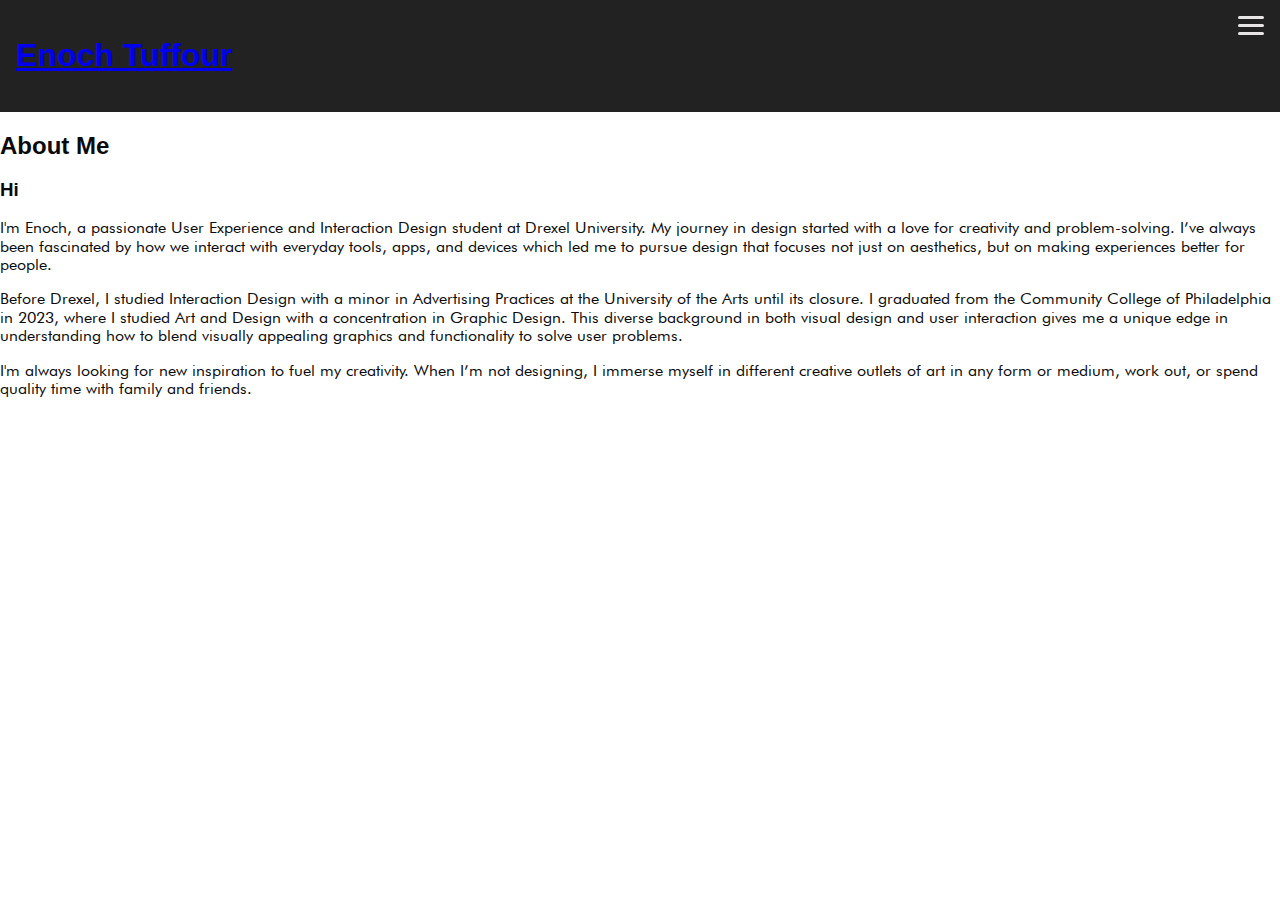
==== about.html @ 8e799fa3 "typography" ====
<!DOCTYPE html>
<html lang="en">
<head>
    <meta charset="UTF-8">
    <meta name="viewport" content="width=device-width, initial-scale=1.0">
    <title>Enoch's Design Portfolio</title>
    <link rel="stylesheet" href="css/normalize.css" />
    <link rel="stylesheet" href="css/screen.css" />
</head>
<body>
     
   <!-- header-->
   <header>
    <h1> <a href="index.html"> Enoch Tuffour </a> </h1>

    <input type="checkbox" id="nav-toggle" class="nav-toggle" hidden />
  <label for="nav-toggle" class="nav-toggle-label">
    <span></span>
    <span></span>
    <span></span>
  </label>

  
  <nav>
    <ul>
      <li> <a href="index.html"> work </a> </li>
        <li> <a href="playground.html"> playground </a> </li>
        <li> <a href="about.html"> about </a></li>
        <li> <a href="#contact"> contact </a></li>
    </ul>
  </nav>
</header>

    <h2> About Me </h2>
    <h3> Hi</h3>
    <p>
        I'm Enoch, a passionate User Experience and Interaction Design student at Drexel University.
        My journey in design started with a love for creativity and problem-solving. 
        I’ve always been fascinated by how we interact with everyday tools, apps, 
        and devices which led me to pursue design that focuses not just on aesthetics, 
        but on making experiences better for people.
    </p>
    <p>
        Before Drexel, I studied Interaction Design with a minor in Advertising Practices at 
        the University of the Arts until its closure. I graduated from the Community College 
        of Philadelphia in 2023, where I studied Art and Design with a concentration in Graphic Design. 
        This diverse background in both visual design and user interaction gives me a unique 
        edge in understanding how to blend visually appealing graphics and 
        functionality to solve user problems.
    </p>
    <p>
        I'm always looking for new inspiration to fuel my creativity. 
        When I’m not designing, I immerse myself in different creative outlets of art 
        in any form or medium, work out, or spend quality time with family and friends.
    </p>
    
</body>
</html>
---- css/screen.css ----
@font-face {
    font-family: 'futura';
    src: url(../fonts/futura/FuturaBook.ttf);
    font-style: normal;
    font-display: swap;
    font-weight: 100 900;
}


@font-face {
    font-family: 'futurabold';
    src: url(../fonts/futura/futur.ttf);
    font-style: normal;
    font-display: swap; 
    font-weight: 100 900;
    }



html{
    --red: #A72608;
    --white: #E7E5E5;
    --blue-gray: #767b91;
    --light-gray: #EBEBEB;
    --beige: #D9D2C5;
    --gray-black: #222222;
    --black: #0a0a0a;


    --color-background: var(--white);
    color: var(--black);

    --font: 'futura', Arial, sans-serif; 
    --bold: 'futurabold', arial, sans-serif; 
}

body {
    color: var(--black);
    font-family: var(--font);

    .body {
        padding: 20px;
    }

    h1, h2, h3, h4{
        font-family: var(--bold);
      }
  }

  

#work {
    padding: 20px;
}

* {
    box-sizing: border-box;
} 

img {
    /* height: auto;
    width: 100%; */
    filter: drop-shadow(0 8px 16px rgba (0,0,0, 0.6));
}




header {
    background-color: var(--gray-black); 
    color: var(--white);
    padding: 1rem;
    position: relative;
  
    label {
      cursor: pointer;
      height: 1.25rem;
      position: fixed;
      right: 1rem;
      top: 1rem;
      width: 1.625rem;
      z-index: 1001;
  
      span {
        background-color: var(--white);
        border-radius: 2px;
        display: block;
        height: 3px;
        position: absolute;
        width: 100%;
  
        transform-origin: left;
  
        &:nth-child(1) {
          top: 0;
        }
  
        &:nth-child(2) {
          top: 0.5rem;
        }
  
        &:nth-child(3) {
          top: 1rem;
        }
      }
    }
  }

/* nav */
nav {
    background: var(--gray-black);
    height: 100vh;
    width: 18.75rem;
    position: fixed;
    right: -300px;
    top: 0;
    z-index: 1000;
  
    ul {
      list-style: none;
      margin: 0;
      padding: 2rem;
  
      li {
        margin-bottom: 1rem;
  
        a {
          color: var(--white);
          font-family: var(--bold);
          text-decoration: none;
        }
      }
    }
  
    
  }
  
  /* Show nav when checkbox is checked */
  .nav-toggle:checked ~ nav {
    right: 0;
  }
  
  .nav-toggle:checked ~ .nav-toggle-label span:nth-child(1) {
    transform: rotate(45deg);
    top: -2px; /* Fix */
  }
  
  .nav-toggle:checked ~ .nav-toggle-label span:nth-child(2) {
    opacity: 0;
  }
  
  .nav-toggle:checked ~ .nav-toggle-label span:nth-child(3) {
    transform: rotate(-45deg);
  }



    main {
        margin-top: 20px;
      }


    .project {
        background-color: var(--light-gray);
        margin: 15px;
        padding: 20px;
        border-radius: 8px;
        box-shadow : 0 2px 4px rgba(0, 0, 0, 0.2);
     }

    #intro {
        background: rgb(118,123,145);
        background: radial-gradient(circle, rgba(118,123,145,1) 0%, rgba(231,229,229,0.55) 100%);
        text-align: center;
        padding: 20px;
    }

    /*.project img {
        width: 100%;
        height: auto;
        border-radius: 5px;
        margin-bottom: 5px;
    } */
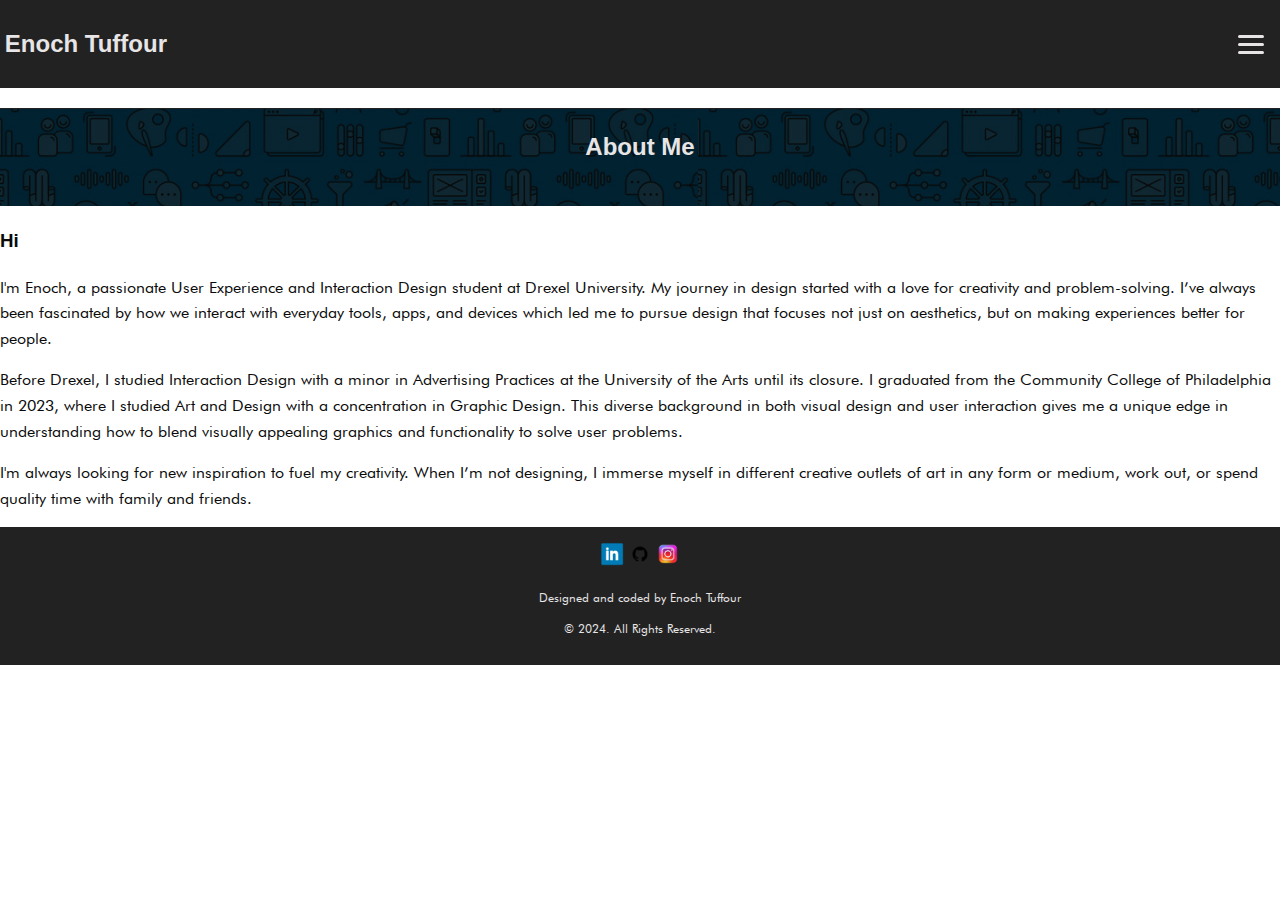
==== commit 8956a718: "footer" ====
--- a/about.html
+++ b/about.html
@@ -11,7 +11,7 @@
      
    <!-- header-->
    <header>
-    <h1> <a href="index.html"> Enoch Tuffour </a> </h1>
+    <h2> <a href="index.html"> Enoch Tuffour </a> </h2>
 
     <input type="checkbox" id="nav-toggle" class="nav-toggle" hidden />
   <label for="nav-toggle" class="nav-toggle-label">
@@ -31,7 +31,7 @@
   </nav>
 </header>
 
-    <h2> About Me </h2>
+    <h2 class="intro"> About Me </h2>
     <h3> Hi</h3>
     <p>
         I'm Enoch, a passionate User Experience and Interaction Design student at Drexel University.
@@ -53,6 +53,25 @@
         When I’m not designing, I immerse myself in different creative outlets of art 
         in any form or medium, work out, or spend quality time with family and friends.
     </p>
+
+
+    <footer class="footer"> 
+      <div class="social">
+        <a href="www.linkedin.com/in/enoch-tuffour" target="_blank" aria-label="linkedin">
+          <img src="media/icons/linkedin.png" alt="LinkedIn">
+        </a>
+
+        <a href="https://github.com/steezytuff" target="_blank" aria-label="github">
+          <img src="media/icons/github.png" alt="github">
+        </a>
+        <a href="www.instagram.com/tuff4_designs" target="_blank" aria-label="instagram">
+          <img src="media/icons/ig.png" alt="instagram">
+        </a>
+      </div>
+      <p> Designed and coded by Enoch Tuffour</p>
+      <p>&copy; 2024. All Rights Reserved.</p>
+
+    </footer>
     
 </body>
 </html>--- a/css/screen.css
+++ b/css/screen.css
@@ -37,6 +37,7 @@
 body {
     color: var(--black);
     font-family: var(--font);
+    line-height: 1.6;
 
     .body {
         padding: 20px;
@@ -47,7 +48,10 @@
       }
   }
 
-  
+  a {
+    text-decoration: none;
+    color: var(--black);
+  }
 
 #work {
     padding: 20px;
@@ -67,73 +71,74 @@
 
 
 header {
-    background-color: var(--gray-black); 
+  background: var(--gray-black);
+  color: var(--white);
+  padding: 0.3rem;
+  position: relative;
+
+  a {
     color: var(--white);
-    padding: 1rem;
-    position: relative;
-  
-    label {
-      cursor: pointer;
-      height: 1.25rem;
-      position: fixed;
-      right: 1rem;
-      top: 1rem;
-      width: 1.625rem;
-      z-index: 1001;
-  
-      span {
-        background-color: var(--white);
-        border-radius: 2px;
-        display: block;
-        height: 3px;
-        position: absolute;
-        width: 100%;
-  
-        transform-origin: left;
-  
-        &:nth-child(1) {
-          top: 0;
-        }
-  
-        &:nth-child(2) {
-          top: 0.5rem;
-        }
-  
-        &:nth-child(3) {
-          top: 1rem;
-        }
-      }
-    }
-  }
+  }
+  
+  label {
+    cursor: pointer;
+    height: 1.25rem;
+    position: fixed;
+    right: 1rem;
+    top: 2.2rem;
+    width: 1.625rem;
+    z-index: 1001;
+  
+    span {
+      background-color: var(--white);
+      border-radius: 2px;
+      display: block;
+      height: 3px;
+      position: absolute;
+      width: 100%;
+      transform-origin: left;
+  
+      &:nth-child(1) {
+        top: 0;
+      }
+  
+      &:nth-child(2) {
+        top: 0.5rem;
+      }
+  
+      &:nth-child(3) {
+        top: 1rem;
+      }
+    }
+  }
+}
 
 /* nav */
 nav {
-    background: var(--gray-black);
-    height: 100vh;
-    width: 18.75rem;
-    position: fixed;
-    right: -300px;
-    top: 0;
-    z-index: 1000;
-  
-    ul {
-      list-style: none;
-      margin: 0;
-      padding: 2rem;
-  
-      li {
-        margin-bottom: 1rem;
-  
-        a {
-          color: var(--white);
-          font-family: var(--bold);
-          text-decoration: none;
-        }
-      }
-    }
-  
-    
-  }
+  background: var(--gray-black);
+  height: 100vh;
+  width: 18.75rem;
+  position: fixed;
+  right: -300px;
+  top: 0;
+  z-index: 1000;
+  
+  ul {
+    list-style: none;
+    margin: 0;
+    padding: 2rem;
+  
+    li {
+       margin-bottom: 1rem;
+  
+      a {
+        color: var(--white);
+        font-family: var(--bold);
+        text-decoration: none;
+      }
+    }
+  }
+}
   
   /* Show nav when checkbox is checked */
   .nav-toggle:checked ~ nav {
@@ -155,11 +160,9 @@
 
 
 
-    main {
-        margin-top: 20px;
-      }
-
-
+
+
+    
     .project {
         background-color: var(--light-gray);
         margin: 15px;
@@ -168,19 +171,58 @@
         box-shadow : 0 2px 4px rgba(0, 0, 0, 0.2);
      }
 
-    #intro {
-        background: rgb(118,123,145);
-        background: radial-gradient(circle, rgba(118,123,145,1) 0%, rgba(231,229,229,0.55) 100%);
+    .intro {
         text-align: center;
+        color: var(--white);
+        background-image: url("../media/introbg\ copy.jpg");
         padding: 20px;
-    }
-
-    /*.project img {
-        width: 100%;
-        height: auto;
-        border-radius: 5px;
-        margin-bottom: 5px;
-    } */
-
-
-
+        padding-bottom: 40px;
+
+        .cta {
+          text-decoration: none;
+          color: var(--white);
+          background: var(--red);
+          padding: 15px;
+          border-radius: 15px;
+        }
+    }
+
+    
+
+
+    /* Footer  */
+footer {
+
+  background-color: var(--gray-black);
+  color: var(--white);
+  text-align: center;
+  padding: 15px;
+  font-size: 12px;
+
+  .social {
+    margin-bottom: 1rem;
+  
+    .social a {
+      display: inline-block;
+      margin: 0 0.5rem;
+      transition: transform 0.3s ease;
+    }
+  
+    a:hover {
+      transform: scale(1.1);
+    }
+  
+    img {
+      width: 24px;
+      height: 24px;
+    }
+  }
+}
+
+
+
+
+    
+
+
+
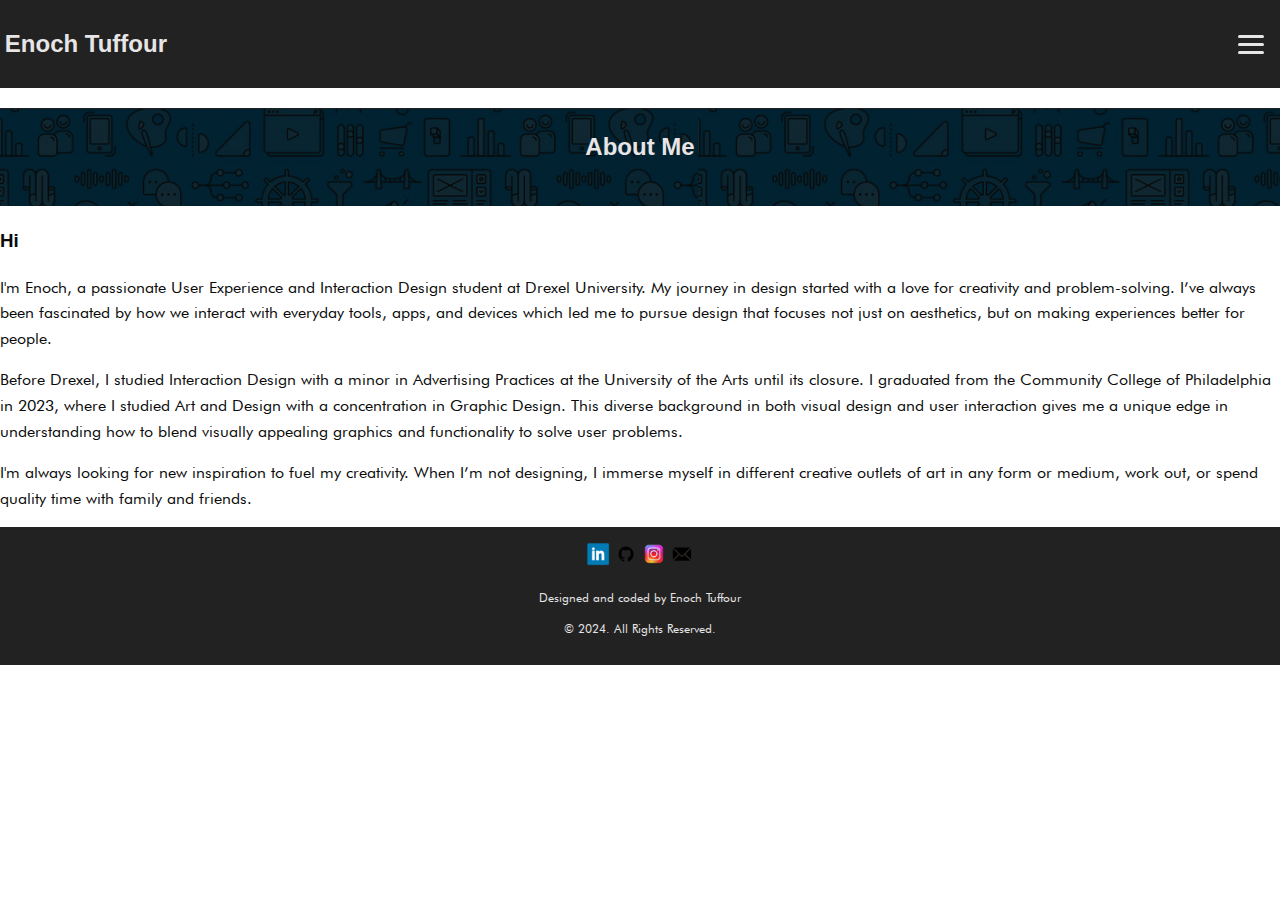
==== commit e3b94cbf: "minor changes" ====
--- a/about.html
+++ b/about.html
@@ -54,6 +54,8 @@
         in any form or medium, work out, or spend quality time with family and friends.
     </p>
 
+    
+
 
     <footer class="footer"> 
       <div class="social">
@@ -64,9 +66,15 @@
         <a href="https://github.com/steezytuff" target="_blank" aria-label="github">
           <img src="media/icons/github.png" alt="github">
         </a>
+
         <a href="www.instagram.com/tuff4_designs" target="_blank" aria-label="instagram">
           <img src="media/icons/ig.png" alt="instagram">
         </a>
+
+        <a href="mailto:et556@drexel.com" target="_blank" aria-label="email">
+          <img src="media/icons/email.png" alt="email">
+        </a>
+
       </div>
       <p> Designed and coded by Enoch Tuffour</p>
       <p>&copy; 2024. All Rights Reserved.</p>
--- a/css/screen.css
+++ b/css/screen.css
@@ -21,6 +21,7 @@
     --red: #A72608;
     --white: #E7E5E5;
     --blue-gray: #767b91;
+    --blue: #0e1afb;
     --light-gray: #EBEBEB;
     --beige: #D9D2C5;
     --gray-black: #222222;
@@ -169,7 +170,22 @@
         padding: 20px;
         border-radius: 8px;
         box-shadow : 0 2px 4px rgba(0, 0, 0, 0.2);
+
+        a {
+          color: var(--blue);
+          font-family: var(--bold);
+        }
+
+        a:hover {
+          text-decoration: underline;
+        }
+
      }
+
+     .project:hover {
+      box-shadow: 0 6px 10px rgba(0, 0, 0, 0.4);
+    }
+
 
     .intro {
         text-align: center;
@@ -184,6 +200,11 @@
           background: var(--red);
           padding: 15px;
           border-radius: 15px;
+
+        }
+
+        .cta:hover {
+          background: var(--blue-gray);
         }
     }
 
@@ -202,11 +223,6 @@
   .social {
     margin-bottom: 1rem;
   
-    .social a {
-      display: inline-block;
-      margin: 0 0.5rem;
-      transition: transform 0.3s ease;
-    }
   
     a:hover {
       transform: scale(1.1);
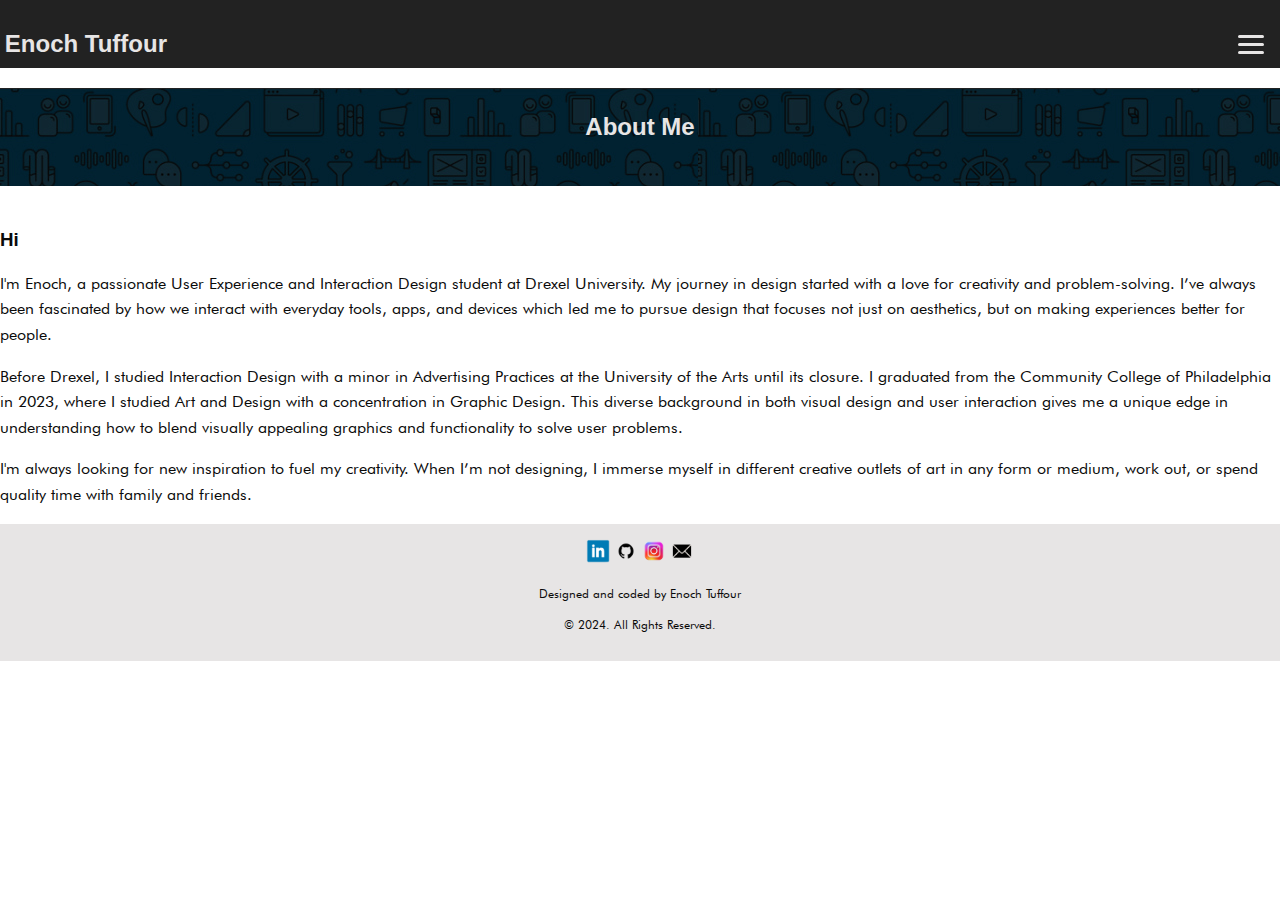
==== commit 06bdf74a: "extra pages" ====
--- a/about.html
+++ b/about.html
@@ -26,7 +26,6 @@
       <li> <a href="index.html"> work </a> </li>
         <li> <a href="playground.html"> playground </a> </li>
         <li> <a href="about.html"> about </a></li>
-        <li> <a href="#contact"> contact </a></li>
     </ul>
   </nav>
 </header>
--- a/css/screen.css
+++ b/css/screen.css
@@ -46,7 +46,14 @@
 
     h1, h2, h3, h4{
         font-family: var(--bold);
-      }
+        margin-bottom: 0px;
+      }
+
+      h3{
+        padding-top: 20px;
+        padding-bottom: 0px;
+      }
+    
   }
 
   a {
@@ -63,8 +70,8 @@
 } 
 
 img {
-    /* height: auto;
-    width: 100%; */
+    height: auto;
+    width: 100%;
     filter: drop-shadow(0 8px 16px rgba (0,0,0, 0.6));
 }
 
@@ -167,6 +174,7 @@
     .project {
         background-color: var(--light-gray);
         margin: 15px;
+        margin-top: 5px;
         padding: 20px;
         border-radius: 8px;
         box-shadow : 0 2px 4px rgba(0, 0, 0, 0.2);
@@ -208,14 +216,42 @@
         }
     }
 
-    
+
+    /* Case study */
+    .title {
+      text-align: center;
+      background: linear-gradient(to right, var(--red), var(--blue));
+      color: white;
+      padding: 20px;
+      border-radius: 10px;
+      margin-bottom: 10px;
+    }
+
+
+    /* media */
+    .gallery {
+      display: grid;
+      grid-template-columns: 1fr;
+      gap: 10px;
+      padding: 20px;
+
+      .photo {
+        position: relative;
+        border-radius: 10px;
+        box-shadow: 0 4px 6px rgba(0, 0, 0, 0.1);
+        background: var(--white); 
+        text-align: center;
+        font-size: 12px;
+    }
+
+  }
 
 
     /* Footer  */
 footer {
 
-  background-color: var(--gray-black);
-  color: var(--white);
+  background-color: var(--white);
+  color: var(--black);
   text-align: center;
   padding: 15px;
   font-size: 12px;
@@ -234,11 +270,4 @@
     }
   }
 }
-
-
-
-
-    
-
-
-
+    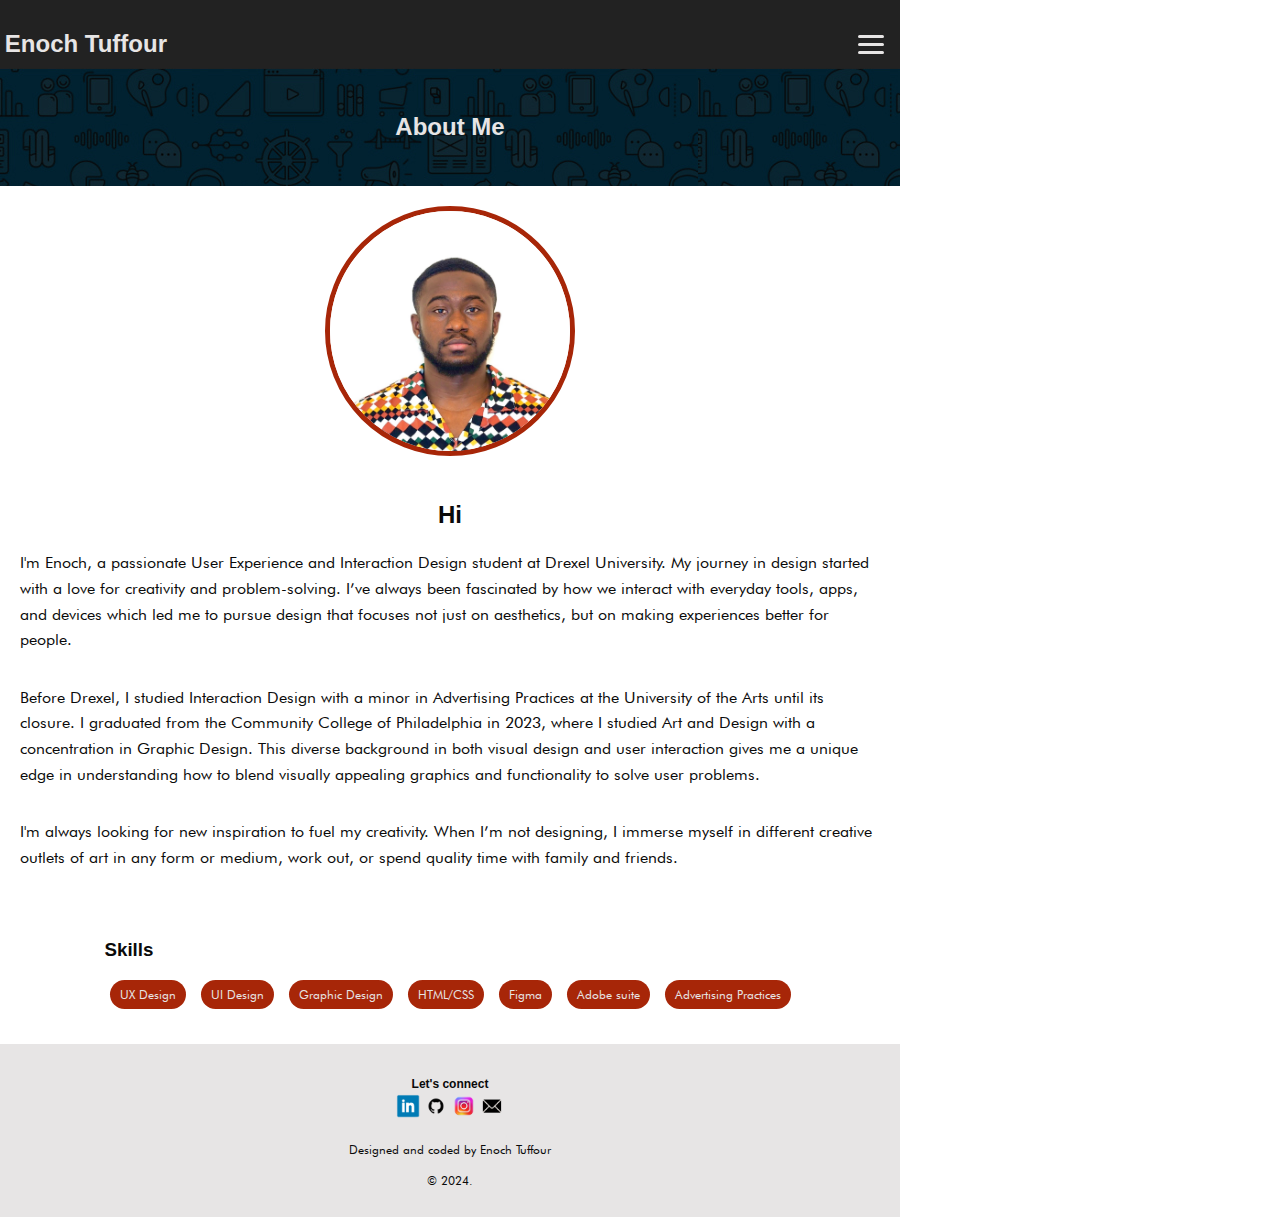
==== commit dd878f6a: "fix repository" ====
--- a/about.html
+++ b/about.html
@@ -30,33 +30,60 @@
   </nav>
 </header>
 
-    <h2 class="intro"> About Me </h2>
-    <h3> Hi</h3>
-    <p>
-        I'm Enoch, a passionate User Experience and Interaction Design student at Drexel University.
-        My journey in design started with a love for creativity and problem-solving. 
-        I’ve always been fascinated by how we interact with everyday tools, apps, 
-        and devices which led me to pursue design that focuses not just on aesthetics, 
-        but on making experiences better for people.
-    </p>
-    <p>
-        Before Drexel, I studied Interaction Design with a minor in Advertising Practices at 
-        the University of the Arts until its closure. I graduated from the Community College 
-        of Philadelphia in 2023, where I studied Art and Design with a concentration in Graphic Design. 
-        This diverse background in both visual design and user interaction gives me a unique 
-        edge in understanding how to blend visually appealing graphics and 
-        functionality to solve user problems.
-    </p>
-    <p>
-        I'm always looking for new inspiration to fuel my creativity. 
-        When I’m not designing, I immerse myself in different creative outlets of art 
-        in any form or medium, work out, or spend quality time with family and friends.
-    </p>
+    <div class="intro">
+      <h2> About Me </h2>
+    </div>
+
+  
+
+
+<!--body-->
+    <section class="about">
+
+      <!--photo-->
+    <div class="photo">
+      <img src="media/c09a683b-9c02-439f-9d4b-3b7e2c0aeb9a (1).jpg" alt="profile photo">
+      </div> 
+
+      <h2> Hi</h2>
+      <p>
+          I'm Enoch, a passionate User Experience and Interaction Design student at Drexel University.
+          My journey in design started with a love for creativity and problem-solving. 
+          I’ve always been fascinated by how we interact with everyday tools, apps, 
+          and devices which led me to pursue design that focuses not just on aesthetics, 
+          but on making experiences better for people.
+      </p>
+      <p>
+          Before Drexel, I studied Interaction Design with a minor in Advertising Practices at 
+          the University of the Arts until its closure. I graduated from the Community College 
+          of Philadelphia in 2023, where I studied Art and Design with a concentration in Graphic Design. 
+          This diverse background in both visual design and user interaction gives me a unique 
+          edge in understanding how to blend visually appealing graphics and 
+          functionality to solve user problems.
+      </p>
+      <p>
+          I'm always looking for new inspiration to fuel my creativity. 
+          When I’m not designing, I immerse myself in different creative outlets of art 
+          in any form or medium, work out, or spend quality time with family and friends.
+      </p>
+
+      <div class="skills">
+        <h3>Skills</h3>
+        <span>UX Design</span>
+        <span>UI Design</span>
+        <span>Graphic Design</span>
+        <span>HTML/CSS</span>
+        <span>Figma</span>
+        <span>Adobe suite</span>
+        <span>Advertising Practices</span>
+    </div>
+    </section>
 
     
 
 
     <footer class="footer"> 
+      <h4>Let's connect </h4>
       <div class="social">
         <a href="www.linkedin.com/in/enoch-tuffour" target="_blank" aria-label="linkedin">
           <img src="media/icons/linkedin.png" alt="LinkedIn">
@@ -76,7 +103,7 @@
 
       </div>
       <p> Designed and coded by Enoch Tuffour</p>
-      <p>&copy; 2024. All Rights Reserved.</p>
+      <p>&copy; 2024.</p>
 
     </footer>
     
--- a/css/screen.css
+++ b/css/screen.css
@@ -35,49 +35,10 @@
     --bold: 'futurabold', arial, sans-serif; 
 }
 
-body {
-    color: var(--black);
-    font-family: var(--font);
-    line-height: 1.6;
-
-    .body {
-        padding: 20px;
-    }
-
-    h1, h2, h3, h4{
-        font-family: var(--bold);
-        margin-bottom: 0px;
-      }
-
-      h3{
-        padding-top: 20px;
-        padding-bottom: 0px;
-      }
-    
-  }
-
-  a {
-    text-decoration: none;
-    color: var(--black);
-  }
-
-#work {
-    padding: 20px;
-}
-
-* {
-    box-sizing: border-box;
-} 
-
-img {
-    height: auto;
-    width: 100%;
-    filter: drop-shadow(0 8px 16px rgba (0,0,0, 0.6));
-}
-
-
-
-
+
+
+
+/* header*/
 header {
   background: var(--gray-black);
   color: var(--white);
@@ -91,7 +52,7 @@
   label {
     cursor: pointer;
     height: 1.25rem;
-    position: fixed;
+    position: absolute;
     right: 1rem;
     top: 2.2rem;
     width: 1.625rem;
@@ -124,7 +85,8 @@
 /* nav */
 nav {
   background: var(--gray-black);
-  height: 100vh;
+  border-bottom-left-radius: 8px;
+  border-bottom-right-radius: 8px;
   width: 18.75rem;
   position: fixed;
   right: -300px;
@@ -148,108 +110,193 @@
   }
 }
   
-  /* Show nav when checkbox is checked */
-  .nav-toggle:checked ~ nav {
-    right: 0;
-  }
-  
-  .nav-toggle:checked ~ .nav-toggle-label span:nth-child(1) {
-    transform: rotate(45deg);
-    top: -2px; /* Fix */
-  }
-  
-  .nav-toggle:checked ~ .nav-toggle-label span:nth-child(2) {
-    opacity: 0;
-  }
-  
-  .nav-toggle:checked ~ .nav-toggle-label span:nth-child(3) {
-    transform: rotate(-45deg);
-  }
-
-
-
-
-
-    
-    .project {
-        background-color: var(--light-gray);
-        margin: 15px;
-        margin-top: 5px;
-        padding: 20px;
-        border-radius: 8px;
-        box-shadow : 0 2px 4px rgba(0, 0, 0, 0.2);
-
-        a {
-          color: var(--blue);
-          font-family: var(--bold);
-        }
-
-        a:hover {
-          text-decoration: underline;
-        }
-
-     }
-
-     .project:hover {
-      box-shadow: 0 6px 10px rgba(0, 0, 0, 0.4);
-    }
-
-
-    .intro {
-        text-align: center;
-        color: var(--white);
-        background-image: url("../media/introbg\ copy.jpg");
-        padding: 20px;
-        padding-bottom: 40px;
-
-        .cta {
-          text-decoration: none;
-          color: var(--white);
-          background: var(--red);
-          padding: 15px;
-          border-radius: 15px;
-
-        }
-
-        .cta:hover {
-          background: var(--blue-gray);
-        }
-    }
-
-
-    /* Case study */
-    .title {
-      text-align: center;
-      background: linear-gradient(to right, var(--red), var(--blue));
-      color: white;
+/* Show nav when checkbox is checked */
+.nav-toggle:checked ~ nav {
+  right: 0;
+}
+  
+.nav-toggle:checked ~ .nav-toggle-label span:nth-child(1) {
+  transform: rotate(45deg);
+  top: -2px; /* Fix */
+}
+  
+.nav-toggle:checked ~ .nav-toggle-label span:nth-child(2) {
+  opacity: 0;
+}
+
+.nav-toggle:checked ~ .nav-toggle-label span:nth-child(3) {
+  transform: rotate(-45deg);
+}
+
+
+/* body */
+body {
+  color: var(--black);
+  font-family: var(--font);
+  line-height: 1.6;
+  max-width: 900px;
+  
+
+  .body {
       padding: 20px;
-      border-radius: 10px;
+  }
+
+  h1, h2, h3, h4{
+      font-family: var(--bold);
+      margin-bottom: 0px;
+    }
+
+    h3{
+      padding-top: 20px;
+      padding-bottom: 0px;
+    }
+  
+}
+
+
+/* links */
+a {
+  text-decoration: none;
+  color: var(--black);
+}
+
+#work {
+  padding: 20px;
+  max-width: 900px;
+}
+
+* {
+  box-sizing: border-box;
+} 
+
+img {
+  height: auto;
+  width: 100%;
+  max-width: 600px;
+  filter: drop-shadow(0 8px 16px rgba (0,0,0, 0.6));
+}
+
+
+
+.project {
+  background-color: var(--light-gray);
+  margin: 15px;
+  margin-top: 5px;
+  padding: 20px;
+  padding-top: 5px;
+  border-radius: 8px;
+  box-shadow : 0 2px 4px rgba(0, 0, 0, 0.2);
+
+  a {
+    color: var(--blue);
+    font-family: var(--bold);
+  }
+  
+  a:hover {
+    text-decoration: underline;
+  }
+}
+
+.project:hover {
+  box-shadow: 0 6px 10px rgba(0, 0, 0, 0.4);
+}
+
+.intro {
+  text-align: center;
+  color: var(--white);
+  background-image: url("../media/introbg\ copy.jpg");
+  padding: 20px;
+  padding-bottom: 40px;
+  
+  .cta {
+    text-decoration: none;
+    color: var(--white);
+    background: var(--red);
+    padding: 15px;
+    border-radius: 15px;
+  }
+  
+  .cta:hover {
+    background: var(--blue-gray);
+  }
+}
+
+
+/* Case study */
+.title {
+  text-align: center;
+  background: linear-gradient(to right, var(--red), var(--blue));
+  color: white;
+  padding: 20px;
+  border-radius: 10px;
+  margin-bottom: 10px;
+}
+
+/* media */
+.gallery {
+  display: grid;
+  grid-template-columns: 1fr;
+  gap: 10px;
+  padding: 20px;
+  
+  .photo {
+    position: relative;
+    border-radius: 10px;
+    box-shadow: 0 4px 6px rgba(0, 0, 0, 0.1);
+    background: var(--white); 
+    text-align: center;
+    font-size: 12px;
+  }
+}
+
+
+/* About */
+.about {
+  padding: 20px;
+  max-width: 900px;
+  display: flex;
+  flex-direction: column;
+  align-items: center;
+
+  .photo{
+    width: 250px;
+    height: 250px;
+    border-radius: 50%;
+    margin-bottom: 20px;
+    border-color: var(--red);
+    border-width: 5px;
+    border-style: solid;
+
+    img{
+      border-radius: 50%;
+    }
+  }
+
+  .skills {
+    margin-top: 10px;
+    margin-bottom: 10px;
+
+    h3{
       margin-bottom: 10px;
     }
-
-
-    /* media */
-    .gallery {
-      display: grid;
-      grid-template-columns: 1fr;
-      gap: 10px;
-      padding: 20px;
-
-      .photo {
-        position: relative;
-        border-radius: 10px;
-        box-shadow: 0 4px 6px rgba(0, 0, 0, 0.1);
-        background: var(--white); 
-        text-align: center;
-        font-size: 12px;
-    }
-
-  }
-
-
-    /* Footer  */
+  }
+  .skills span {
+    display: inline-block;
+    background: var(--red);
+    color: var(--white);
+    padding: 5px 10px;
+    border-radius: 20px;
+    font-size: 12px;
+    margin: 5px;
+  }
+
+  span:hover {
+    background: var(--blue)
+  }
+}
+
+/* Footer  */
 footer {
-
   background-color: var(--white);
   color: var(--black);
   text-align: center;
@@ -259,11 +306,6 @@
   .social {
     margin-bottom: 1rem;
   
-  
-    a:hover {
-      transform: scale(1.1);
-    }
-  
     img {
       width: 24px;
       height: 24px;
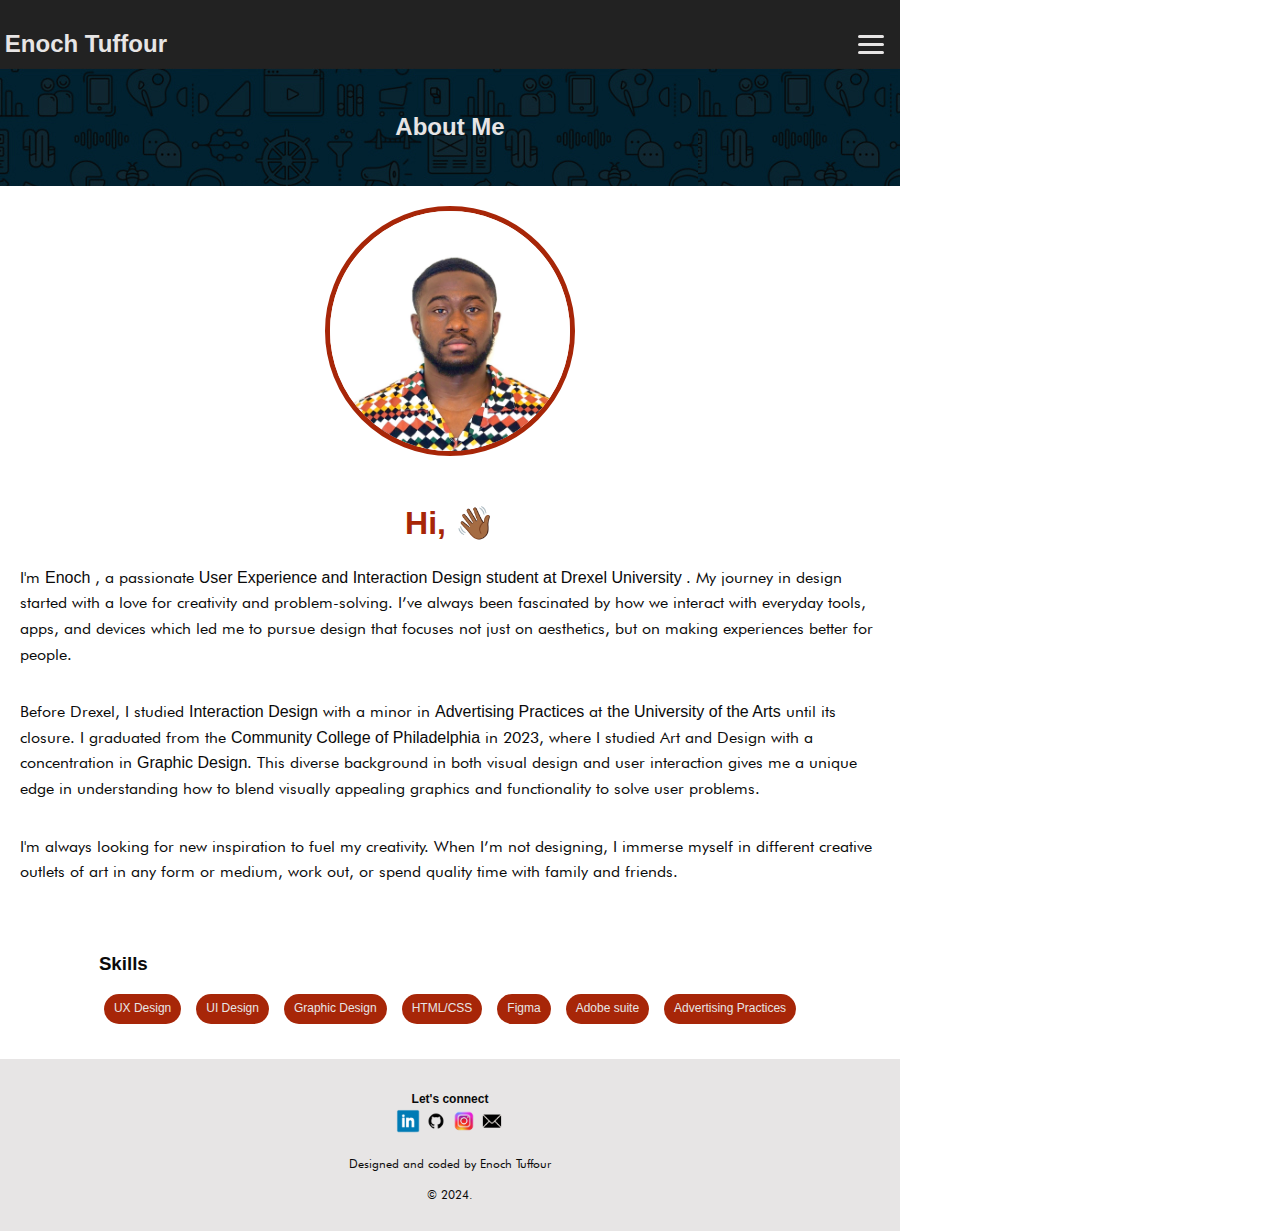
==== commit fa6b6fe8: "about page" ====
--- a/about.html
+++ b/about.html
@@ -45,18 +45,18 @@
       <img src="media/c09a683b-9c02-439f-9d4b-3b7e2c0aeb9a (1).jpg" alt="profile photo">
       </div> 
 
-      <h2> Hi</h2>
+      <h1> Hi, &#x1f44B;&#x1f3fe; </h1>
       <p>
-          I'm Enoch, a passionate User Experience and Interaction Design student at Drexel University.
+          I'm <span>Enoch </span>, a passionate <span>User Experience and Interaction Design student at Drexel University </span>.
           My journey in design started with a love for creativity and problem-solving. 
           I’ve always been fascinated by how we interact with everyday tools, apps, 
           and devices which led me to pursue design that focuses not just on aesthetics, 
           but on making experiences better for people.
       </p>
       <p>
-          Before Drexel, I studied Interaction Design with a minor in Advertising Practices at 
-          the University of the Arts until its closure. I graduated from the Community College 
-          of Philadelphia in 2023, where I studied Art and Design with a concentration in Graphic Design. 
+          Before Drexel, I studied <span>Interaction Design</span> with a minor in <span>Advertising Practices</span> at 
+        <span>the University of the Arts</span> until its closure. I graduated from the <span>Community College 
+          of Philadelphia</span> in 2023, where I studied Art and Design with a concentration in <span>Graphic Design</span>. 
           This diverse background in both visual design and user interaction gives me a unique 
           edge in understanding how to blend visually appealing graphics and 
           functionality to solve user problems.
--- a/css/screen.css
+++ b/css/screen.css
@@ -258,6 +258,16 @@
   flex-direction: column;
   align-items: center;
 
+  h1{
+    color: var(--red);
+  }
+
+  span{
+    font-family: var(--bold);
+  }
+}
+
+
   .photo{
     width: 250px;
     height: 250px;
@@ -279,16 +289,20 @@
     h3{
       margin-bottom: 10px;
     }
-  }
-  .skills span {
-    display: inline-block;
-    background: var(--red);
-    color: var(--white);
-    padding: 5px 10px;
-    border-radius: 20px;
-    font-size: 12px;
-    margin: 5px;
-  }
+
+    
+  }
+  .skills{
+    
+    span {
+      display: inline-block;
+      background: var(--red);
+      color: var(--white);
+      padding: 5px 10px;
+      border-radius: 20px;
+      font-size: 12px;
+      margin: 5px;
+    }
 
   span:hover {
     background: var(--blue)
